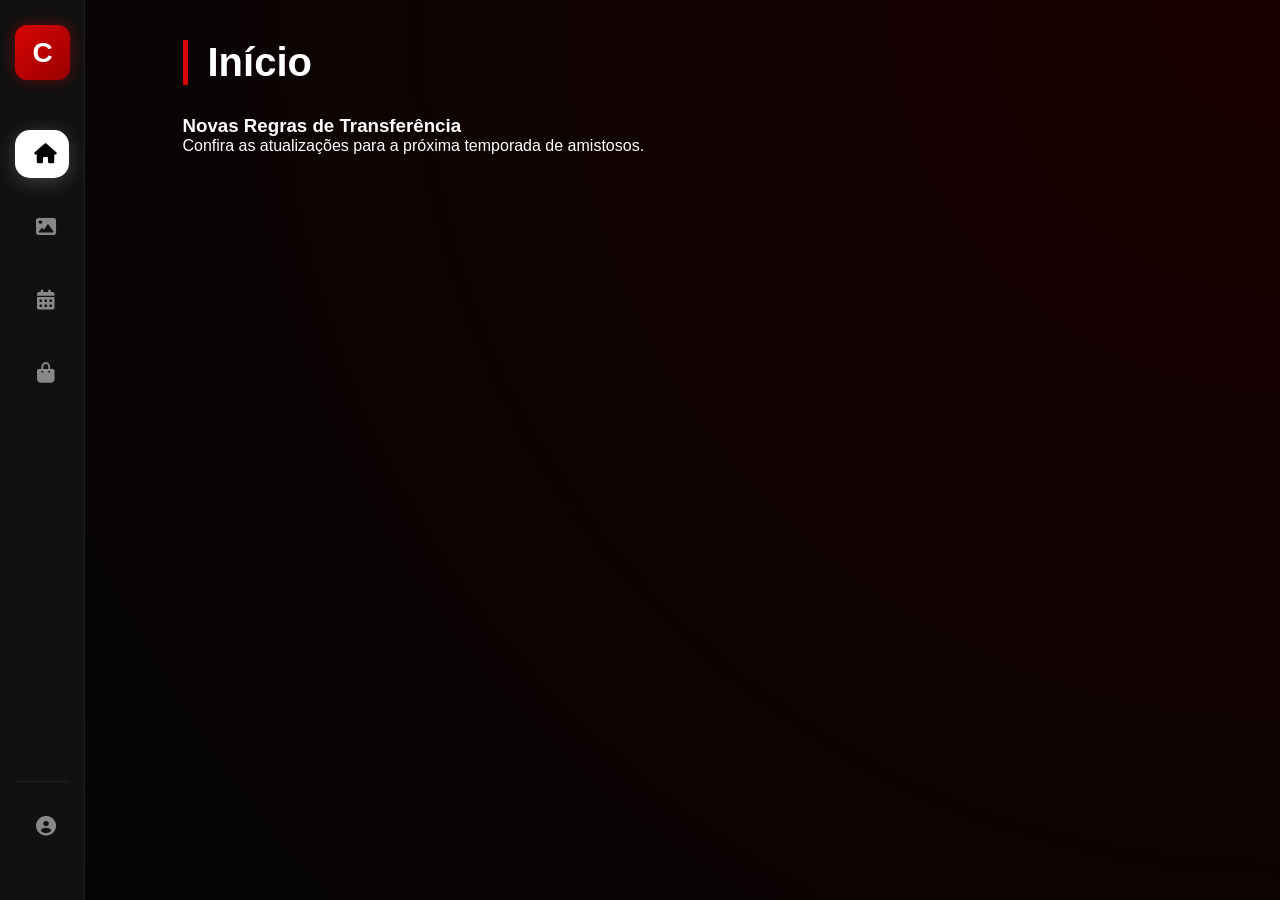
==== index.html @ 03a58c15 "dsadadsa" ====
<!DOCTYPE html>
<html lang="pt-br">
<head>
    <meta charset="UTF-8">
    <meta name="viewport" content="width=device-width, initial-scale=1.0">
    <title>Coremotion - Plataforma Esportiva</title>
    <link rel="stylesheet" href="style.css">
    <link rel="stylesheet" href="https://cdnjs.cloudflare.com/ajax/libs/font-awesome/6.0.0/css/all.min.css">
</head>
<body>

    <div class="app-container">
        <nav class="sidebar" id="sidebar">
            <div class="logo-section">
                <div class="logo-icon">C</div>
                <span class="logo-text">COREMOTION</span>
            </div>

            <ul class="nav-links">
                <li onclick="showSection('inicio', this)" class="active-link">
                    <i class="fa-solid fa-house"></i> <span>INÍCIO</span>
                </li>
                <li onclick="showSection('midia', this)">
                    <i class="fa-solid fa-image"></i> <span>MÍDIA</span>
                </li>
                <li onclick="showSection('amistosos', this)">
                    <i class="fa-solid fa-calendar-days"></i> <span>AMISTOSOS</span>
                </li>
                <li onclick="showSection('market', this)">
                    <i class="fa-solid fa-bag-shopping"></i> <span>MARKET</span>
                </li>
            </ul>

            <div class="profile-area">
                <div class="profile-btn" onclick="showSection('perfil', this)">
                    <i class="fa-solid fa-user-circle"></i> <span>PERFIL</span>
                </div>
            </div>
        </nav>

        <main class="content-area">
            
            <section id="inicio" class="content-section active">
                <h1 class="section-title">Início</h1>
                <div class="news-container">
                    <div class="card">
                        <h3>Novas Regras de Transferência</h3>
                        <p>Confira as atualizações para a próxima temporada de amistosos.</p>
                    </div>
                </div>
            </section>

            <section id="midia" class="content-section">
                <h1 class="section-title">Mídia</h1>
                <p>Compartilhe suas fotos em arenas e ginásios.</p>
                <div class="media-placeholder">Galeria de Fotos em breve...</div>
            </section>

            <section id="amistosos" class="content-section">
                <h1 class="section-title">Amistosos</h1>
                <button class="btn-action">Inscrever meu Time</button>
            </section>

            <section id="market" class="content-section">
                <h1 class="section-title">Market</h1>
                <p>Equipamentos, chuteiras e acessórios esportivos.</p>
            </section>

            <section id="perfil" class="content-section">
                <div class="auth-card">
                    <div class="profile-avatar">
                        <i class="fa-solid fa-user"></i>
                    </div>
                    <h2 class="auth-title">Comece agora sua história!</h2>
                    
                    <div class="form-grid">
                        <div class="input-group">
                            <label>Nome completo</label>
                            <input type="text" placeholder="digite aqui...">
                        </div>
                        <div class="input-group">
                            <label>Nº de telefone</label>
                            <input type="tel" placeholder="digite aqui...">
                        </div>
                        <div class="input-group">
                            <label>Altura (cm)</label>
                            <input type="number" placeholder="ex: 180">
                        </div>
                        <div class="input-group">
                            <label>Peso (kg)</label>
                            <input type="number" placeholder="ex: 75">
                        </div>
                        <div class="input-group">
                            <label>E-mail</label>
                            <input type="email" placeholder="digite aqui...">
                        </div>
                        <div class="input-group">
                            <label>Senha</label>
                            <input type="password" placeholder="digite aqui...">
                        </div>
                    </div>

                    <button class="btn-submit">Cadastre-se</button>
                    <p class="auth-footer">Já tem conta? <a href="#">Vá para o Login</a></p>
                </div>
            </section>

        </main>
    </div>

    <script src="script.js"></script>
</body>
</html>
---- style.css ----
/* Configurações Gerais */
:root {
    --bg-deep: #050505;
    --sidebar-color: #111111;
    --accent-red: #d90404;
    --text-main: #ffffff;
    --text-dim: #888888;
}

* {
    box-sizing: border-box;
    margin: 0;
    padding: 0;
}

body {
    font-family: 'Segoe UI', Roboto, Helvetica, Arial, sans-serif;
    background-color: var(--bg-deep);
    color: var(--text-main);
    overflow: hidden;
}

.app-container {
    display: flex;
    height: 100vh;
    width: 100vw;
}

/* SIDEBAR EFEITO HOVER */
.sidebar {
    width: 85px; /* Largura inicial recolhida */
    background-color: var(--sidebar-color);
    display: flex;
    flex-direction: column;
    padding: 25px 15px;
    transition: width 0.4s cubic-bezier(0.175, 0.885, 0.32, 1.275);
    border-right: 1px solid #222;
    overflow: hidden;
    white-space: nowrap;
    z-index: 10;
}

.sidebar:hover {
    width: 260px; /* Largura expandida */
}

/* Logo */
.logo-section {
    display: flex;
    align-items: center;
    margin-bottom: 50px;
}

.logo-icon {
    min-width: 55px;
    height: 55px;
    background: linear-gradient(135deg, var(--accent-red), #900);
    border-radius: 12px;
    display: flex;
    justify-content: center;
    align-items: center;
    font-size: 28px;
    font-weight: bold;
    box-shadow: 0 0 15px rgba(217, 4, 4, 0.4);
}

.logo-text {
    margin-left: 20px;
    font-size: 1.2rem;
    font-weight: 800;
    letter-spacing: 2px;
    opacity: 0;
    transition: 0.3s;
}

.sidebar:hover .logo-text {
    opacity: 1;
}

/* Links de Navegação */
.nav-links {
    list-style: none;
    flex-grow: 1;
}

.nav-links li, .profile-btn {
    display: flex;
    align-items: center;
    padding: 14px 18px;
    margin-bottom: 25px; /* ESPAÇAMENTO ENTRE OPÇÕES */
    border-radius: 15px;
    cursor: pointer;
    color: var(--text-dim);
    transition: all 0.3s ease;
}

.nav-links li i, .profile-btn i {
    font-size: 20px;
    min-width: 25px;
    text-align: center;
}

.nav-links li span, .profile-btn span {
    margin-left: 25px;
    font-weight: 600;
    opacity: 0;
    transition: 0.3s;
}

.sidebar:hover li span, .sidebar:hover .profile-btn span {
    opacity: 1;
}

/* ESTADO ATIVO (BARRA BRANCA DA IMAGEM) */
.active-link {
    background-color: #ffffff !important;
    color: #000000 !important;
    box-shadow: 0 4px 20px rgba(255, 255, 255, 0.2);
}

.active-link i {
    color: #000000 !important;
}

/* Área de Perfil no rodapé */
.profile-area {
    border-top: 1px solid #222;
    padding-top: 20px;
}

/* CONTEÚDO DIREITA */
.content-area {
    flex-grow: 1;
    padding: 40px;
    overflow-y: auto;
    background: radial-gradient(circle at top right, #1a0000, #050505);
}

.content-section {
    display: none;
    max-width: 1000px;
    margin: 0 auto;
}

.content-section.active {
    display: block;
    animation: slideIn 0.4s ease-out;
}

@keyframes slideIn {
    from { opacity: 0; transform: translateX(20px); }
    to { opacity: 1; transform: translateX(0); }
}

.section-title {
    font-size: 2.5rem;
    margin-bottom: 30px;
    border-left: 5px solid var(--accent-red);
    padding-left: 20px;
}

/* Estilo do Card de Cadastro (Imagens 2 e 3) */
.auth-card {
    background: rgba(18, 18, 18, 0.95);
    padding: 40px;
    border-radius: 30px;
    border: 1px solid #333;
    text-align: center;
}

.profile-avatar {
    width: 80px;
    height: 80px;
    background: #333;
    border-radius: 50%;
    margin: 0 auto 20px;
    display: flex;
    justify-content: center;
    align-items: center;
    font-size: 40px;
}

.form-grid {
    display: grid;
    grid-template-columns: 1fr 1fr;
    gap: 20px;
    margin-top: 30px;
}

.input-group {
    text-align: left;
}

.input-group label {
    display: block;
    font-size: 0.8rem;
    color: var(--text-dim);
    margin-bottom: 8px;
    margin-left: 10px;
}

.input-group input {
    width: 100%;
    padding: 12px 20px;
    border-radius: 25px;
    border: none;
    background: #fff;
    color: #000;
}

.btn-submit {
    margin-top: 30px;
    width: 200px;
    padding: 15px;
    border-radius: 30px;
    border: none;
    background: linear-gradient(to right, var(--accent-red), #ff4d4d);
    color: white;
    font-weight: bold;
    cursor: pointer;
    transition: transform 0.2s;
}

.btn-submit:hover { transform: scale(1.05); }

/* RESPONSIVIDADE CELULAR */
@media (max-width: 768px) {
    .app-container { flex-direction: column; }
    
    .sidebar {
        width: 100% !important;
        height: 70px;
        flex-direction: row;
        position: fixed;
        bottom: 0;
        padding: 0 10px;
        border-right: none;
        border-top: 1px solid #333;
    }

    .logo-section, .logo-text, .nav-links li span, .profile-btn span {
        display: none;
    }

    .nav-links {
        display: flex;
        width: 100%;
        justify-content: space-around;
        align-items: center;
    }

    .nav-links li, .profile-btn {
        margin-bottom: 0;
        padding: 10px;
    }

    .content-area {
        padding: 20px;
        padding-bottom: 90px;
    }

    .form-grid {
        grid-template-columns: 1fr;
    }
}
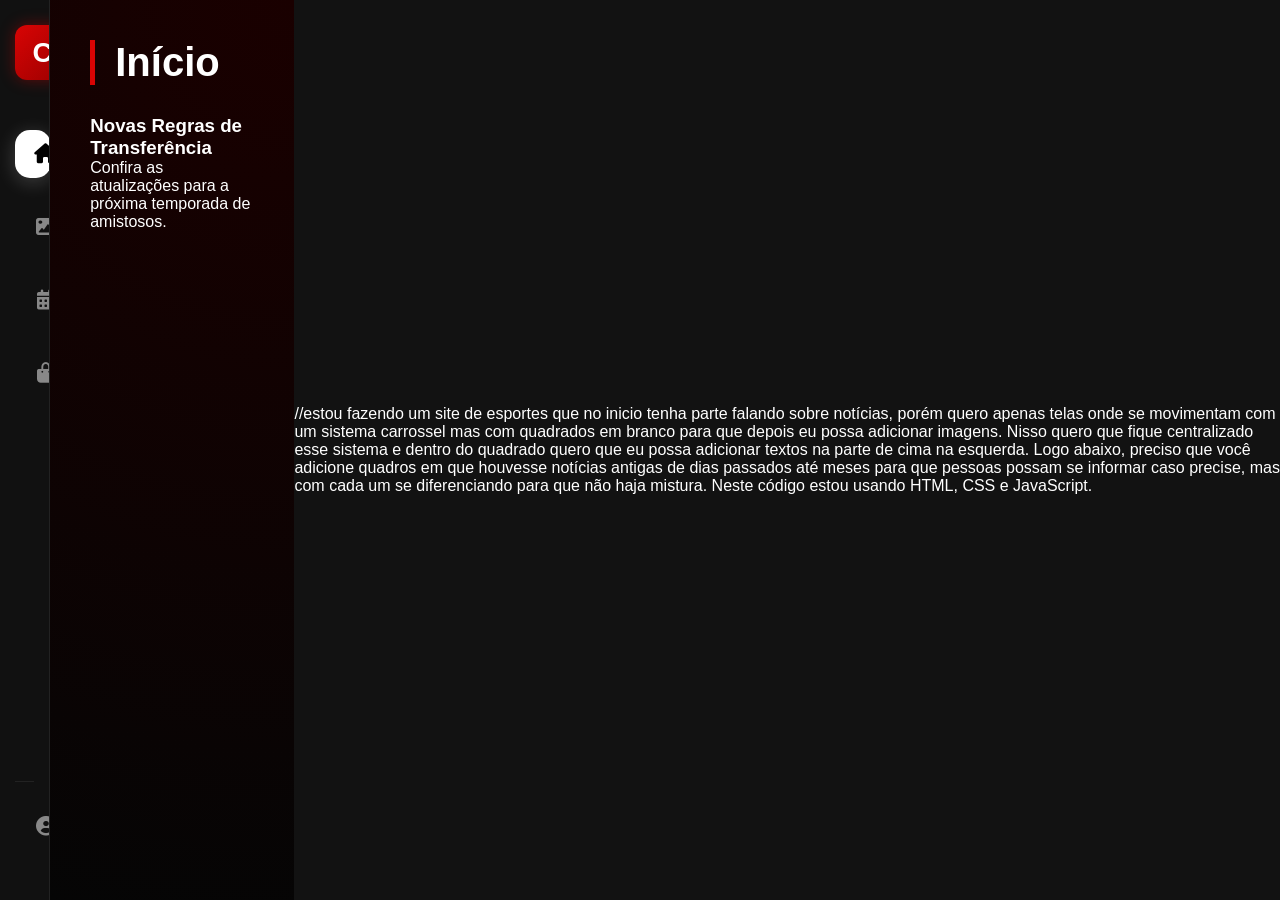
==== commit 6e2d9d62: "prompt no index" ====
--- a/index.html
+++ b/index.html
@@ -101,7 +101,7 @@
                     </div>
 
                     <button class="btn-submit">Cadastre-se</button>
-                    <p class="auth-footer">Já tem conta? <a href="#">Vá para o Login</a></p>
+                    <p class="auth-footer">Já tem conta? <a href="login.html">Vá para o Login</a></p>
                 </div>
             </section>
 
@@ -110,4 +110,11 @@
 
     <script src="script.js"></script>
 </body>
-</html>+
+//estou fazendo um site de esportes que no inicio tenha parte falando sobre notícias, porém quero apenas telas onde se movimentam com um sistema carrossel mas com quadrados em branco para que depois eu possa adicionar imagens. Nisso quero que fique centralizado esse sistema e dentro do quadrado quero que eu possa adicionar textos na parte de cima na esquerda.
+
+
+Logo abaixo, preciso que você adicione quadros em que houvesse notícias antigas de dias passados até meses para que pessoas possam se informar caso precise, mas com cada um se diferenciando para que não haja mistura.
+
+
+Neste código estou usando HTML, CSS e JavaScript. 
--- a/style.css
+++ b/style.css
@@ -262,4 +262,262 @@
     .form-grid {
         grid-template-columns: 1fr;
     }
-}+}
+
+/* Reset básico e tema escuro */
+* {
+    box-sizing: border-box;
+    margin: 0;
+    padding: 0;
+    font-family: Arial, sans-serif;
+}
+
+body {
+    background-color: #121212; /* Fundo escuro igual ao seu */
+    color: #ffffff;
+    display: flex;
+    justify-content: center;
+    align-items: center;
+    height: 100vh;
+}
+
+.login-container {
+    width: 100%;
+    max-width: 400px;
+    text-align: center;
+    padding: 20px;
+}
+
+/* Ícone de usuário simulado */
+.user-icon {
+    width: 80px;
+    height: 80px;
+    background-color: #333;
+    border-radius: 50%;
+    display: inline-flex;
+    justify-content: center;
+    align-items: center;
+    margin-bottom: 20px;
+}
+
+.user-icon svg {
+    width: 40px;
+    fill: white;
+}
+
+h2 {
+    margin-bottom: 30px;
+    font-size: 24px;
+}
+
+.form-group {
+    text-align: left;
+    margin-bottom: 20px;
+}
+
+.form-group label {
+    display: block;
+    margin-bottom: 8px;
+    font-size: 14px;
+    color: #aaaaaa;
+}
+
+.form-group input {
+    width: 100%;
+    padding: 12px 20px;
+    border-radius: 25px; /* Bordas arredondadas como na sua imagem */
+    border: none;
+    outline: none;
+    font-size: 14px;
+}
+
+.btn-login {
+    background: linear-gradient(90deg, #ff0000, #ff4d4d); /* Botão vermelho */
+    color: white;
+    border: none;
+    padding: 12px 40px;
+    border-radius: 25px;
+    font-size: 16px;
+    font-weight: bold;
+    cursor: pointer;
+    margin-top: 10px;
+    transition: opacity 0.3s;
+}
+
+.btn-login:hover {
+    opacity: 0.8;
+}
+
+.links {
+    margin-top: 20px;
+    font-size: 14px;
+}
+
+.links a {
+    color: #3b5bdb; /* Cor do link azul */
+    text-decoration: none;
+}
+
+.links a:hover {
+    text-decoration: underline;
+}
+
+/* Mensagem de erro oculta por padrão */
+#mensagemErro {
+    color: #ff4d4d;
+    margin-top: 15px;
+    display: none;
+}
+/* --- ADICIONE ISSO AO FINAL DO SEU STYLE.CSS --- */
+
+/* Esta classe garante que as mudanças só afetem a página de login */
+.auth-page {
+    background: radial-gradient(circle, #8b0000 0%, #000000 80%) !important;
+    display: flex;
+    justify-content: center;
+    align-items: center;
+    min-height: 100vh;
+    margin: 0;
+}
+
+.login-card {
+    background-color: #0a0a0a;
+    width: 100%;
+    max-width: 450px;
+    padding: 60px 40px;
+    border-radius: 60px; /* Bordas bem arredondadas da imagem */
+    box-shadow: 0 10px 30px rgba(0,0,0,0.5);
+    text-align: center;
+}
+
+/* Estilização do Logo COREMOTION */
+.brand-logo {
+    display: inline-flex;
+    align-items: center;
+    background: linear-gradient(90deg, #660000 0%, #330000 100%);
+    padding: 10px 25px;
+    border-radius: 15px;
+    margin-bottom: 50px;
+}
+
+.brand-icon {
+    background: linear-gradient(135deg, #ff0000, #900);
+    width: 35px;
+    height: 35px;
+    border-radius: 8px;
+    display: flex;
+    align-items: center;
+    justify-content: center;
+    font-weight: bold;
+    font-size: 20px;
+    margin-right: 12px;
+}
+
+.brand-name {
+    font-weight: 800;
+    letter-spacing: 1.5px;
+    font-size: 1.2rem;
+    color: #fff;
+}
+
+/* Ajuste dos Inputs para ficarem brancos */
+.login-card .input-group {
+    margin-bottom: 25px;
+    text-align: left;
+}
+
+.login-card .input-group label {
+    display: block;
+    color: #888;
+    font-size: 0.7rem;
+    font-weight: bold;
+    margin-bottom: 8px;
+    margin-left: 15px;
+    text-transform: uppercase;
+}
+
+.login-card input {
+    width: 100%;
+    padding: 15px 25px;
+    border-radius: 30px;
+    border: none;
+    background-color: #ffffff !important; /* Força o fundo branco */
+    color: #000 !important; /* Força o texto preto */
+    font-size: 0.9rem;
+    outline: none;
+}
+
+/* Botão Entrar com gradiente da imagem */
+.btn-entrar {
+    width: 65%;
+    padding: 14px;
+    border-radius: 30px;
+    border: none;
+    background: linear-gradient(to bottom, #b30000, #4d0000);
+    color: white;
+    font-size: 1.1rem;
+    font-weight: 500;
+    cursor: pointer;
+    margin-top: 20px;
+}
+
+/* Garante que o texto digitado seja visível e preto nos inputs brancos */
+.input-group input {
+    width: 100%;
+    padding: 12px 20px;
+    border-radius: 25px;
+    border: none;
+    background: #fff !important;
+    color: #000 !important;
+    font-size: 14px;
+}
+
+/* Ajuste para o botão Salvar ficar no estilo do seu site */
+.btn-submit {
+    background: linear-gradient(to right, #d90404, #ff4d4d);
+    color: white;
+    padding: 12px 60px;
+    border-radius: 30px;
+    border: none;
+    cursor: pointer;
+    font-weight: bold;
+    transition: 0.3s;
+}
+
+.btn-submit:hover {
+    transform: scale(1.05);
+}
+
+/* Container para os botões de ação do login */
+.login-actions {
+    display: flex;
+    flex-direction: column;
+    align-items: center;
+    gap: 15px; /* Espaço entre o botão Entrar e o de Convidado */
+    margin-top: 30px;
+}
+
+/* Estilo do botão de Convidado */
+.btn-guest {
+    background: transparent;
+    color: #888;
+    border: 1px solid #444;
+    padding: 10px 30px;
+    border-radius: 30px;
+    font-size: 0.9rem;
+    cursor: pointer;
+    transition: all 0.3s ease;
+    width: 60%; /* Um pouco menor que o principal se desejar */
+}
+
+.btn-guest:hover {
+    border-color: #888;
+    color: #fff;
+    background: rgba(255, 255, 255, 0.05);
+}
+
+/* Ajuste no botão de entrar para não ocupar 100% da largura se estiver no flex */
+.btn-entrar {
+    margin-top: 0 !important; /* Resetamos o margin que tinha antes para usar o gap */
+    width: 65%;
+}
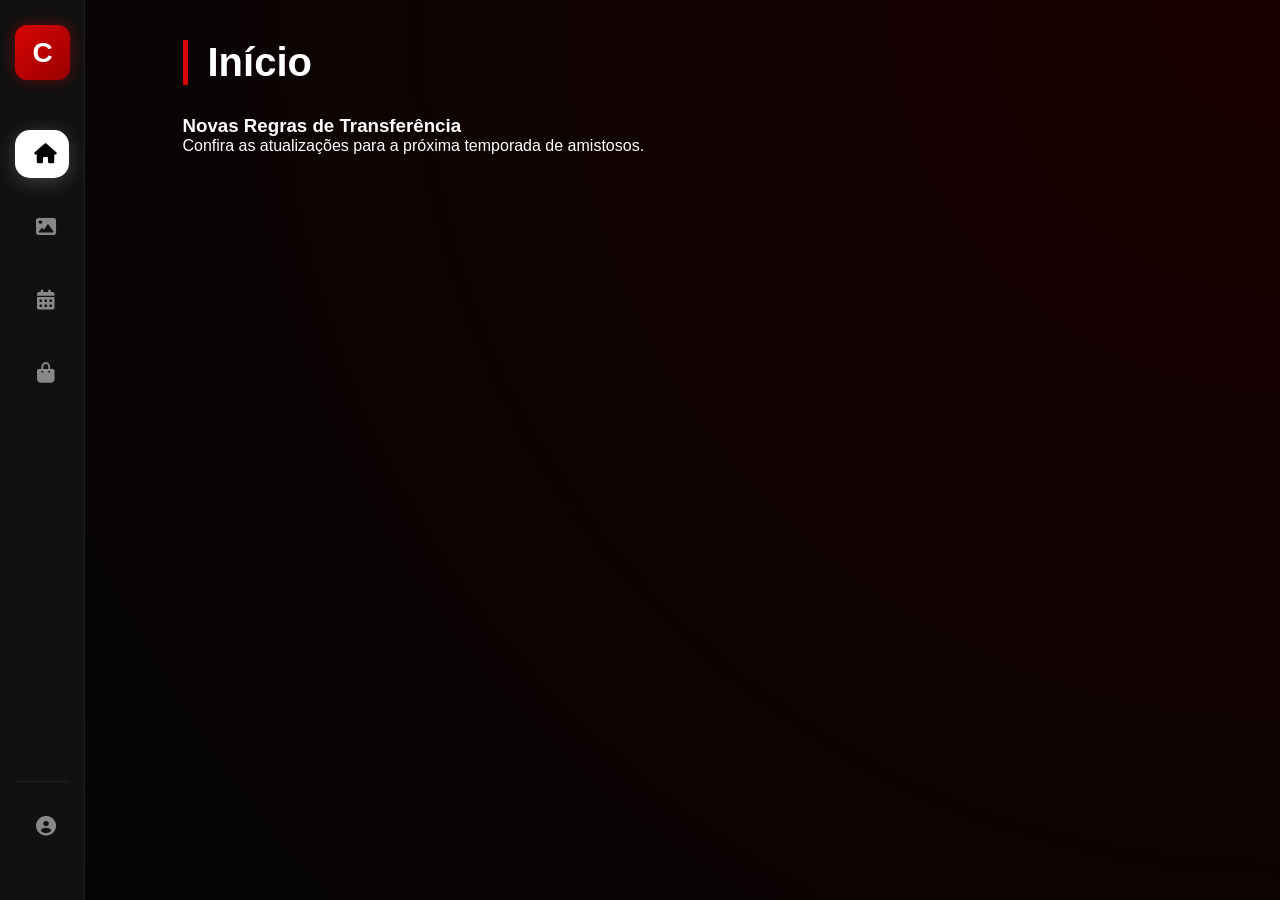
==== commit e79f6b30: "d" ====
--- a/index.html
+++ b/index.html
@@ -111,10 +111,3 @@
     <script src="script.js"></script>
 </body>
 
-//estou fazendo um site de esportes que no inicio tenha parte falando sobre notícias, porém quero apenas telas onde se movimentam com um sistema carrossel mas com quadrados em branco para que depois eu possa adicionar imagens. Nisso quero que fique centralizado esse sistema e dentro do quadrado quero que eu possa adicionar textos na parte de cima na esquerda.
-
-
-Logo abaixo, preciso que você adicione quadros em que houvesse notícias antigas de dias passados até meses para que pessoas possam se informar caso precise, mas com cada um se diferenciando para que não haja mistura.
-
-
-Neste código estou usando HTML, CSS e JavaScript. 
